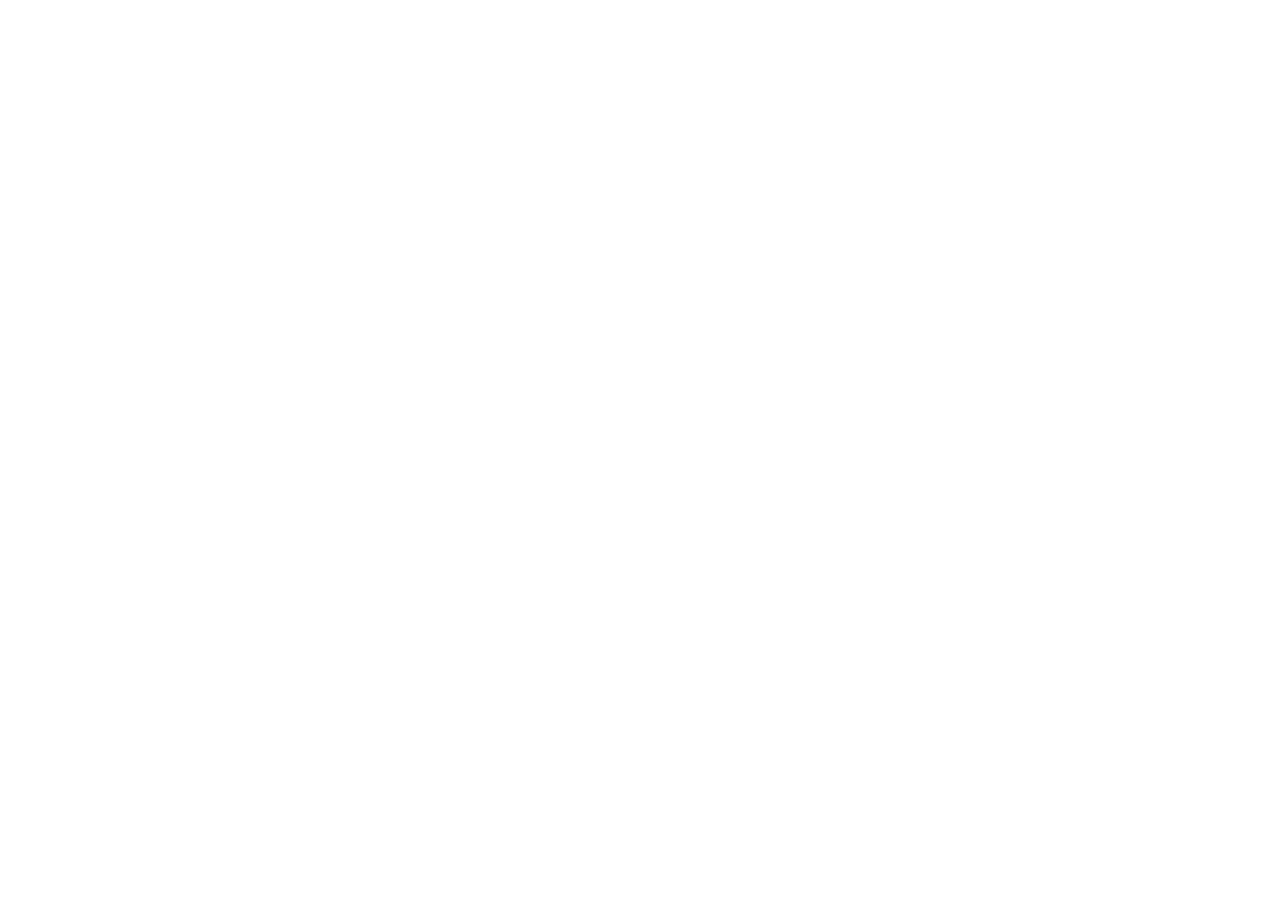
==== index.html @ b100d73a "add Bootstrap reference" ====
<!DOCTYPE html>
<html lang="en">
<head>
    <meta charset="UTF-8">
    <meta name="viewport" content="width=device-width, initial-scale=1.0">
    <meta http-equiv="X-UA-Compatible" content="ie=edge">

    <!-- Bootstrap CDN -->
    <link rel="stylesheet" href="https://maxcdn.bootstrapcdn.com/bootstrap/4.0.0/css/bootstrap.min.css">
    <title>About | Gail Deadwyler</title>
</head>
<body>
    
</body>
</html>
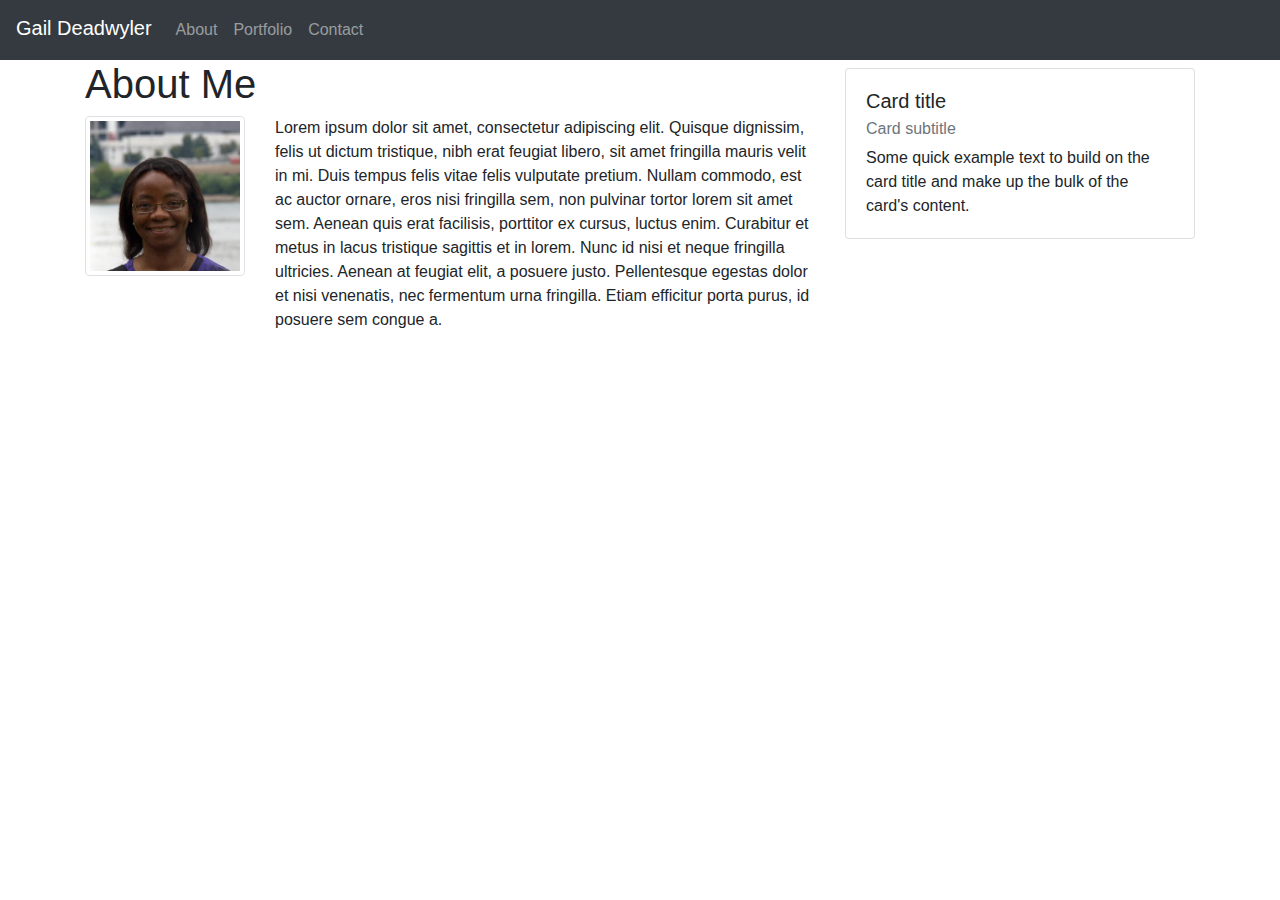
==== commit d103a433: "added content in main section, my picture and completed nav bar" ====
--- a/index.html
+++ b/index.html
@@ -1,15 +1,85 @@
 <!DOCTYPE html>
-<html lang="en">
+<html lang="en-us">
+
 <head>
-    <meta charset="UTF-8">
-    <meta name="viewport" content="width=device-width, initial-scale=1.0">
-    <meta http-equiv="X-UA-Compatible" content="ie=edge">
 
-    <!-- Bootstrap CDN -->
-    <link rel="stylesheet" href="https://maxcdn.bootstrapcdn.com/bootstrap/4.0.0/css/bootstrap.min.css">
-    <title>About | Gail Deadwyler</title>
+  <meta charset="UTF-8">
+  <meta name="viewport" content="width=device-width, initial-scale=1">
+
+  <title>About | Gail Deadwyler</title>
+
+  <!-- Bootstrap CDN -->
+  <link rel="stylesheet" href="https://maxcdn.bootstrapcdn.com/bootstrap/4.0.0/css/bootstrap.min.css">
+
 </head>
+
 <body>
-    
+  <!-- Start Nav -->
+  <nav class="navbar navbar-expand-lg navbar-dark bg-dark">
+    <span class="navbar-brand mb-1 h1">Gail Deadwyler</span>
+    <button class="navbar-toggler" type="button" data-toggle="collapse" data-target="#navbarSupportedContent"
+      aria-controls="navbarSupportedContent" aria-expanded="false" aria-label="Toggle navigation">
+      <span class="navbar-toggler-icon"></span>
+    </button>
+    <div class="collapse navbar-collapse" id="navbarSupportedContent">
+      <ul class="nav navbar-nav navbar-right">
+        <li class="nav-item">
+          <a class="nav-link" href="#">About</a>
+        </li>
+        <li class="nav-item">
+          <a class="nav-link" href="#">Portfolio</a>
+        </li>
+        <li class="nav-item">
+          <a class="nav-link" href="#">Contact</a>
+        </li>
+      </ul>
+    </div>
+  </nav>
+  <!-- End Nav -->
+  <div class="container">
+    <div class="row">
+      <div class="col-md-8">
+        <div class="page-header">
+          <h1>About Me</h1>
+        </div>
+        <div class="row">
+          <div class="col-md-3">
+            <img src="assets/images/gail.jpg" alt="Gail Pix" class="img-thumbnail">
+          </div>
+          <div class="col-md-9">
+            <p>
+              Lorem ipsum dolor sit amet, consectetur adipiscing elit. Quisque dignissim, felis ut dictum tristique,
+              nibh erat feugiat libero, sit amet fringilla mauris velit in mi. Duis tempus felis vitae
+              felis vulputate pretium. Nullam commodo, est ac auctor ornare, eros nisi fringilla sem,
+              non pulvinar tortor lorem sit amet sem. Aenean quis erat facilisis, porttitor ex cursus,
+              luctus enim. Curabitur et metus in lacus tristique sagittis et in lorem. Nunc id nisi et
+              neque fringilla ultricies. Aenean at feugiat elit, a posuere justo. Pellentesque egestas
+              dolor et nisi venenatis, nec fermentum urna fringilla. Etiam efficitur porta purus, id
+              posuere sem congue a.
+            </p>
+          </div>
+        </div>
+      </div>
+      <!--Create Card taking up 4 Columns-->
+      <div class="col-md-4">
+        <div class="card mt-2">
+          <div class="card-body">
+            <h5 class="card-title">Card title</h5>
+            <h6 class="card-subtitle mb-2 text-muted">Card subtitle</h6>
+            <p class="card-text">Some quick example text to build on the card title and make up the bulk of the card's content.</p>
+          </div>
+        </div>
+      </div>
+    </div>
+  </div>
+
+  <!-- jQuery CDN -->
+  <script src="https://ajax.googleapis.com/ajax/libs/jquery/1.11.3/jquery.min.js"></script>
+
+  <script src="https://cdnjs.cloudflare.com/ajax/libs/popper.js/1.14.3/umd/popper.min.js"></script>
+
+  <!-- Bootstrap JavaScript CDN -->
+  <script src="https://maxcdn.bootstrapcdn.com/bootstrap/4.0.0/js/bootstrap.min.js"></script>
 </body>
-</html>+
+</html>
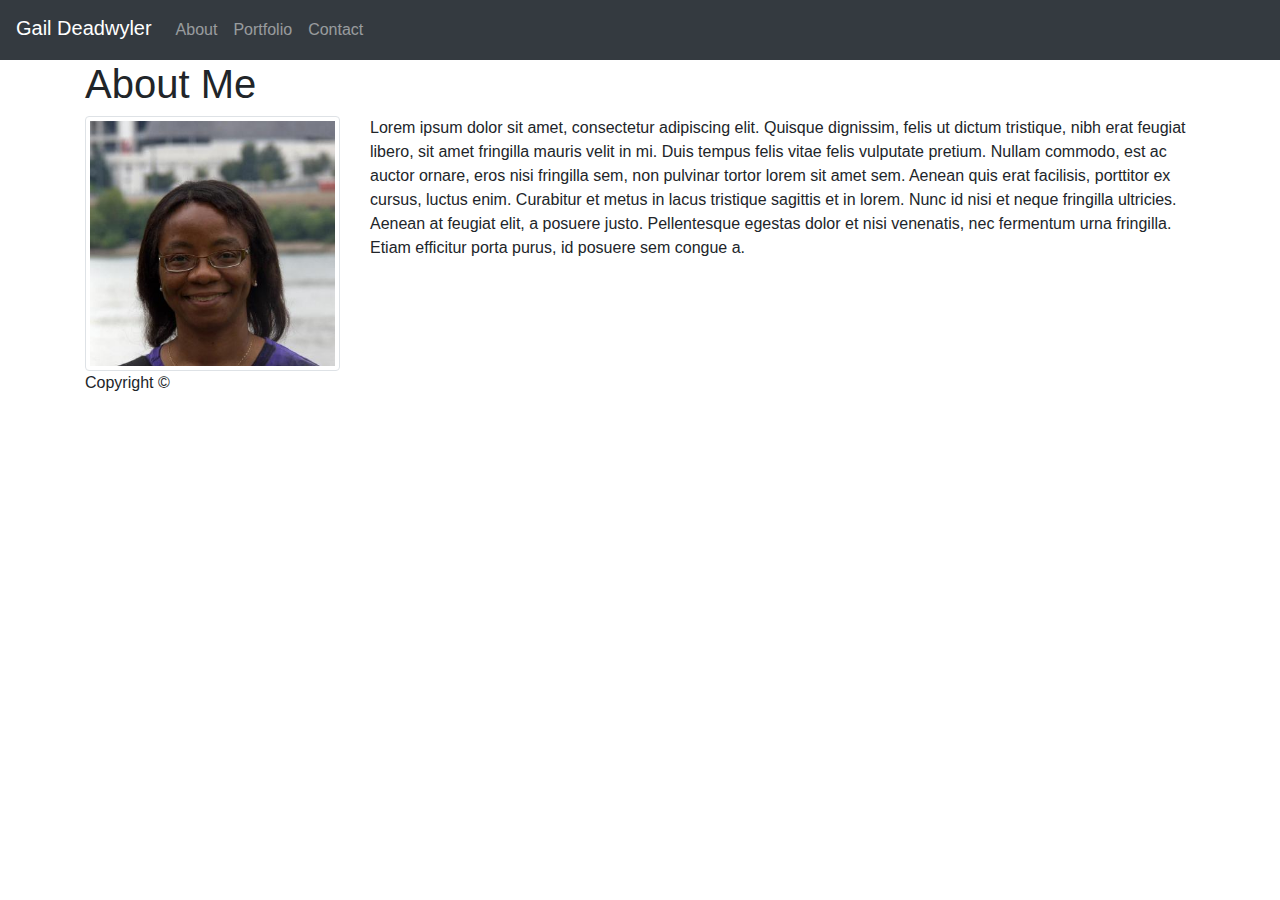
==== commit 4d86d429: "added starter code to contact and modfified h1 tag" ====
--- a/index.html
+++ b/index.html
@@ -24,13 +24,13 @@
     <div class="collapse navbar-collapse" id="navbarSupportedContent">
       <ul class="nav navbar-nav navbar-right">
         <li class="nav-item">
-          <a class="nav-link" href="#">About</a>
+          <a class="nav-link" href="index.html">About</a>
         </li>
         <li class="nav-item">
-          <a class="nav-link" href="#">Portfolio</a>
+          <a class="nav-link" href="portfolio.html">Portfolio</a>
         </li>
         <li class="nav-item">
-          <a class="nav-link" href="#">Contact</a>
+          <a class="nav-link" href="contact.html">Contact</a>
         </li>
       </ul>
     </div>
@@ -38,7 +38,7 @@
   <!-- End Nav -->
   <div class="container">
     <div class="row">
-      <div class="col-md-8">
+      <div class="col-md-12">
         <div class="page-header">
           <h1>About Me</h1>
         </div>
@@ -61,7 +61,7 @@
         </div>
       </div>
       <!--Create Card taking up 4 Columns-->
-      <div class="col-md-4">
+      <!-- <div class="col-md-4">
         <div class="card mt-2">
           <div class="card-body">
             <h5 class="card-title">Card title</h5>
@@ -69,9 +69,15 @@
             <p class="card-text">Some quick example text to build on the card title and make up the bulk of the card's content.</p>
           </div>
         </div>
-      </div>
+      </div> -->
     </div>
   </div>
+
+    <footer>
+        <div class="container">
+          Copyright &copy; 
+        </div>
+    </footer> 
 
   <!-- jQuery CDN -->
   <script src="https://ajax.googleapis.com/ajax/libs/jquery/1.11.3/jquery.min.js"></script>
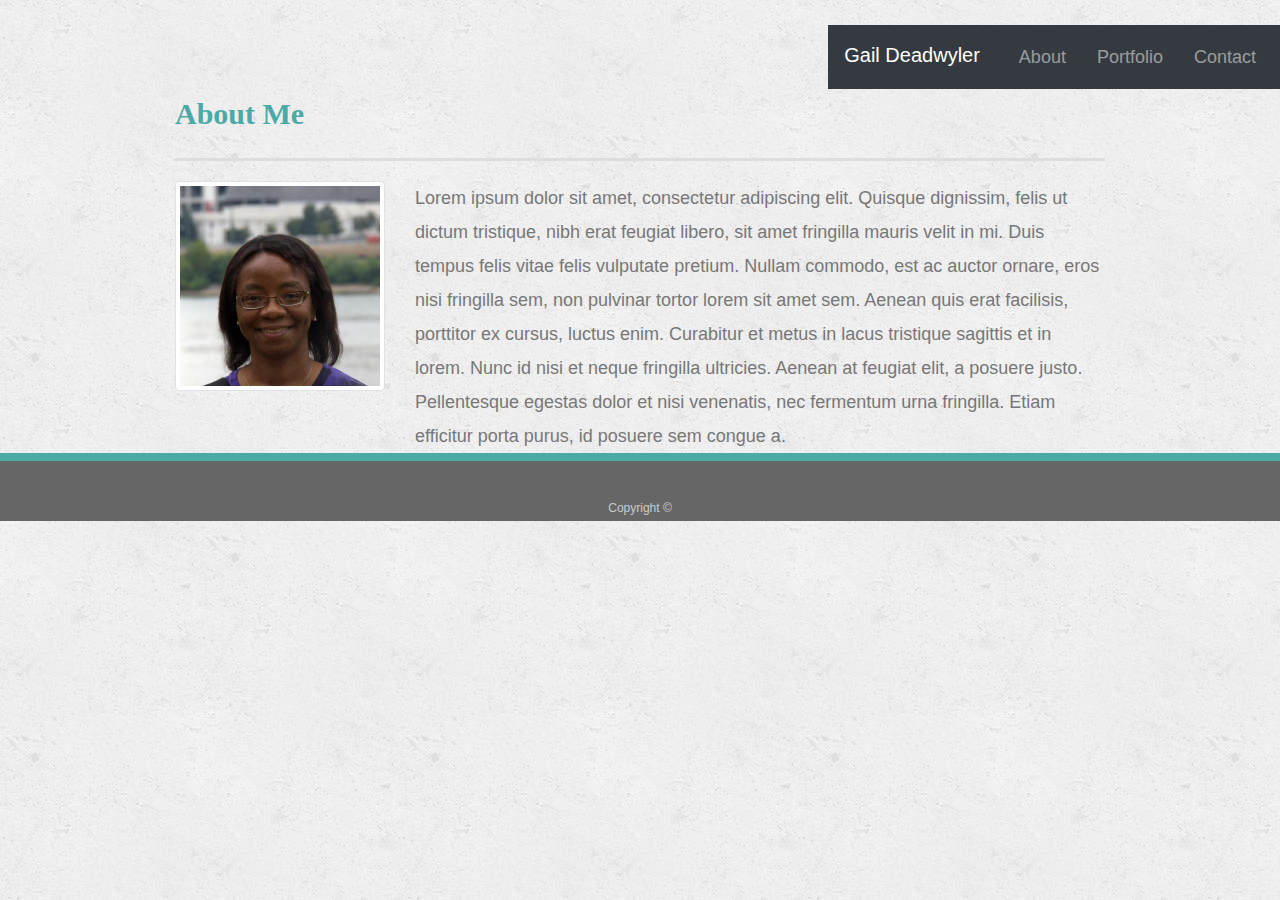
==== commit 9c48b885: "added content to contact page, modified nav bar, added my style.css" ====
--- a/index.html
+++ b/index.html
@@ -10,6 +10,7 @@
 
   <!-- Bootstrap CDN -->
   <link rel="stylesheet" href="https://maxcdn.bootstrapcdn.com/bootstrap/4.0.0/css/bootstrap.min.css">
+  <link rel="stylesheet" type="text/css" href="assets/css/style.css">
 
 </head>
 
--- a/assets/css/style.css
+++ b/assets/css/style.css
@@ -0,0 +1,274 @@
+/* I used this starter code provided in class as a template for this HW */
+
+body {
+    font-family: Arial, "Helvetica Neue", Helvetica, sans-serif;
+    font-size: 18px;
+    line-height: 34px;
+    color: #777777;
+    background: url("../images/concrete_seamless.png");
+  }
+  
+  * {
+    box-sizing: border-box;
+  }
+  
+  /* general */
+  
+  .container {
+    width: 100%;
+    max-width: 960px;
+    margin: 0 auto;
+    clear: both;
+  }
+  
+  h1,
+  h2,
+  h3,
+  p {
+    margin-bottom: 20px;
+  }
+  
+  p:last-child {
+    margin-bottom: 0;
+  }
+  
+  h1,
+  h2,
+  h3 {
+    font-family: Georgia, Times, "Times New Roman", serif;
+    font-weight: 700;
+    color: #4aaaa5;
+  }
+  
+  h1 {
+    padding-bottom: 20px;
+    font-size: 30px;
+    line-height: 49px;
+    border-bottom: 3px solid #dddddd;
+  }
+  
+  h2,
+  h3 {
+    font-size: 22px;
+  }
+  
+  /* header */
+  
+  #masthead {
+    position: fixed;
+    z-index: 99;
+    width: 100%;
+    margin: 0 0 30px;
+    overflow: auto;
+    color: #ffffff;
+    background: #ffffff;
+    border-bottom: 2px solid #cccccc;
+  }
+  
+  #logo {
+    float: left;
+    width: 250px;
+    height: 90px;
+    font-family: Georgia, Times, "Times New Roman", serif;
+    font-size: 30px;
+    font-weight: 700;
+    line-height: 90px;
+    color: #ffffff;
+    text-align: center;
+    text-decoration: none;
+    background: #4aaaa5;
+  }
+  
+  nav {
+    float: right;
+    margin-top: 25px;
+  }
+  
+  nav a {
+    display: inline-block;
+    padding-left: 15px;
+    margin-left: 15px;
+    line-height: 18px;
+    color: #999;
+    text-decoration: none;
+    border-left: 1px solid #efefef;
+  }
+  
+  nav a:first-child {
+    border-left: 0 none;
+  }
+  
+  /* footer */
+  
+  footer {
+    padding: 30px 0;
+    clear: both;
+    font-size: 12px;
+    color: #ffffff;
+    color: #cccccc;
+    text-align: center;
+    background: #666666;
+    border-top: 8px solid #4aaaa5;
+    height: 50px;
+  }
+  
+  h3, h2 {
+    padding-bottom: 20px;
+    margin-bottom: 15px;
+    line-height: 22px;
+    border-bottom: 2px solid #eeeeee;
+  }
+  
+  /* main */
+  
+  #main-container {
+    padding-top: 130px;
+    min-height: calc(100vh - 70px);
+  }
+  
+  .main-section {
+    float: left;
+    width: 100%;
+    max-width: 960px;
+    padding: 30px;
+    margin: 0 0 40px;
+    background: #ffffff;
+    border: 1px solid #dddddd;
+  }
+  
+  /* portfolio page */
+  
+  .work {
+    position: relative;
+    float: left;
+    width: 274px;
+    margin: 20px 0 25px;
+    overflow: auto;
+  }
+  
+  .work:nth-child(even) {
+    margin-right: 40px;
+  }
+  
+  .work img {
+    width: 100%;
+    border: 0 none;
+    opacity: 0.8;
+  }
+  
+  .work h3 {
+    position: absolute;
+    bottom: 20px;
+    width: 100%;
+    padding: 15px;
+    margin-bottom: 0;
+    font-weight: 300;
+    line-height: 30px;
+    color: #ffffff;
+    text-align: center;
+    background: #4aaaa5;
+    border-bottom: 0;
+  }
+  
+  .auth-image {
+    float: left;
+    width: 200px;
+    height: auto;
+    margin-top: 10px;
+    margin-right: 25px;
+  }
+  
+  /* contact page */
+  
+  #contact-form ul {
+    margin-bottom: 20px;
+  }
+  
+  #contact-form li {
+    margin-bottom: 10px;
+  }
+  
+  label,
+  input[type=text],
+  input[type=email],
+  textarea {
+    display: block;
+    width: 100%;
+  }
+  
+  input[type=text],
+  input[type=email],
+  textarea {
+    height: 35px;
+    padding: 0 10px;
+    font-size: 14px;
+    border: 1px solid #dddddd;
+  }
+  
+  textarea {
+    height: 200px;
+  }
+  
+  input[type=submit] {
+    padding: 10px 30px;
+    font-size: 18px;
+    color: #ffffff;
+    cursor: pointer;
+    background: #4aaaa5;
+    border: 0 none;
+  }
+  
+  /* My media queries */
+
+  /* Screen size - max width: 980px */
+  @media screen and (max-width: 980px) {
+  
+    /* .container {
+      background-color: aqua;      
+    } */
+
+    #main-container {
+        /* background-color: black; */
+        overflow: auto;
+        width: 80%;
+    }
+
+    nav {
+        margin-right: 20px;
+    }   
+  
+  } 
+  
+  /* Screen size - max width: 768px */
+  @media screen and (max-width: 768px) {
+  
+    /* .container {
+      background-color: yellowgreen;  
+    }  */
+    
+    #main-container {    
+        margin-top: 5px; 
+        width: 85%;
+        /* padding: 40px;        */
+    }
+  } 
+  
+  /* Screen size - max width: 640px */
+  @media screen and (max-width: 640px) {
+  
+    .container {
+        /* background-color: red; */
+        width: 64%;
+        margin: 0 auto;
+    }
+    #masthead {
+        position: static;
+    }
+
+    #main-container {    
+        margin-top: 5px; 
+        width: 85%;
+        padding: 20px;       
+    }
+ 
+}
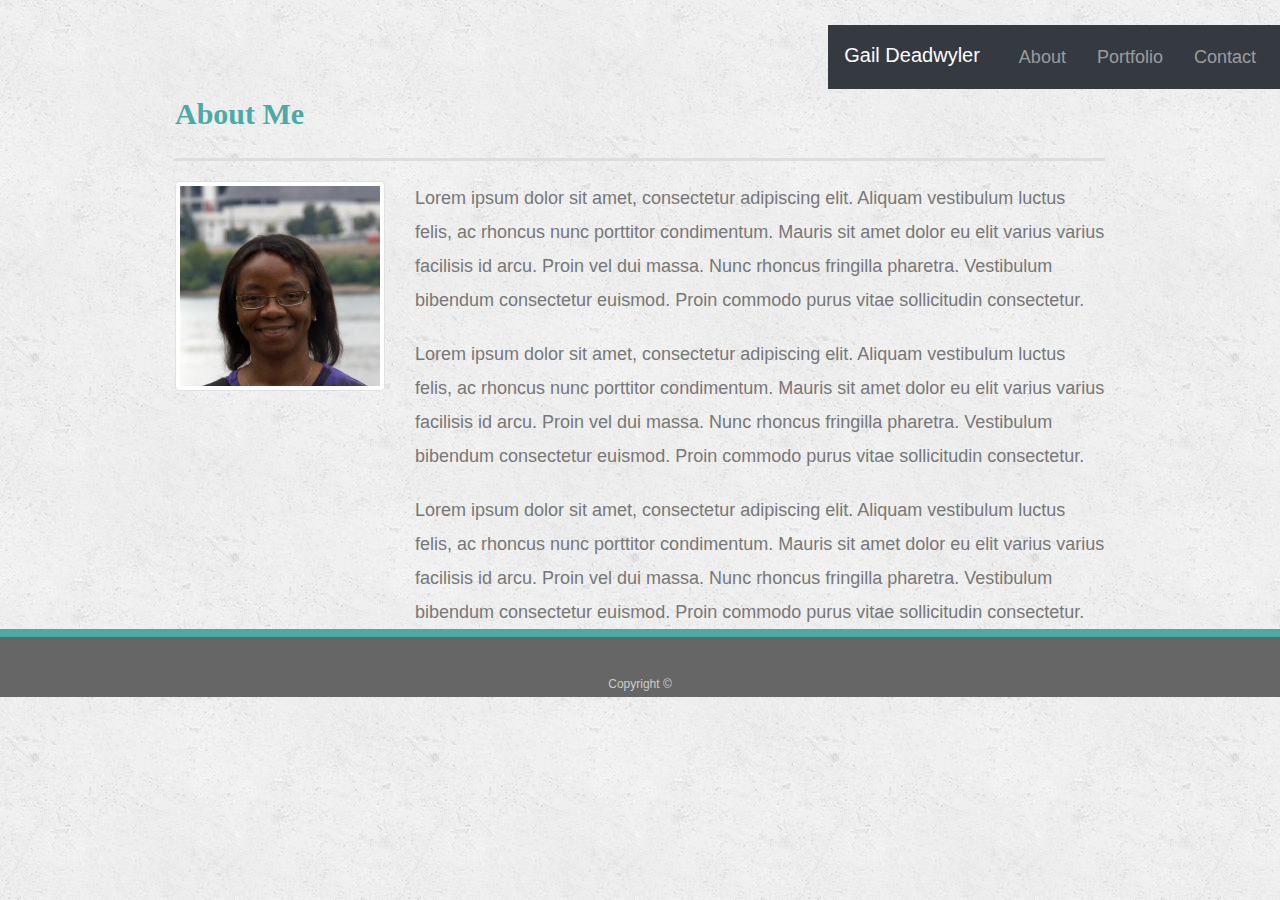
==== commit 1dd5f1a1: "adjusted picture styling and removed xtra spaces in index" ====
--- a/index.html
+++ b/index.html
@@ -48,16 +48,9 @@
             <img src="assets/images/gail.jpg" alt="Gail Pix" class="img-thumbnail">
           </div>
           <div class="col-md-9">
-            <p>
-              Lorem ipsum dolor sit amet, consectetur adipiscing elit. Quisque dignissim, felis ut dictum tristique,
-              nibh erat feugiat libero, sit amet fringilla mauris velit in mi. Duis tempus felis vitae
-              felis vulputate pretium. Nullam commodo, est ac auctor ornare, eros nisi fringilla sem,
-              non pulvinar tortor lorem sit amet sem. Aenean quis erat facilisis, porttitor ex cursus,
-              luctus enim. Curabitur et metus in lacus tristique sagittis et in lorem. Nunc id nisi et
-              neque fringilla ultricies. Aenean at feugiat elit, a posuere justo. Pellentesque egestas
-              dolor et nisi venenatis, nec fermentum urna fringilla. Etiam efficitur porta purus, id
-              posuere sem congue a.
-            </p>
+                <p>Lorem ipsum dolor sit amet, consectetur adipiscing elit. Aliquam vestibulum luctus felis, ac rhoncus nunc porttitor condimentum. Mauris sit amet dolor eu elit varius varius facilisis id arcu. Proin vel dui massa. Nunc rhoncus fringilla pharetra. Vestibulum bibendum consectetur euismod. Proin commodo purus vitae sollicitudin consectetur.</p>      
+                <p>Lorem ipsum dolor sit amet, consectetur adipiscing elit. Aliquam vestibulum luctus felis, ac rhoncus nunc porttitor condimentum. Mauris sit amet dolor eu elit varius varius facilisis id arcu. Proin vel dui massa. Nunc rhoncus fringilla pharetra. Vestibulum bibendum consectetur euismod. Proin commodo purus vitae sollicitudin consectetur.</p>
+                <p>Lorem ipsum dolor sit amet, consectetur adipiscing elit. Aliquam vestibulum luctus felis, ac rhoncus nunc porttitor condimentum. Mauris sit amet dolor eu elit varius varius facilisis id arcu. Proin vel dui massa. Nunc rhoncus fringilla pharetra. Vestibulum bibendum consectetur euismod. Proin commodo purus vitae sollicitudin consectetur.</p>
           </div>
         </div>
       </div>
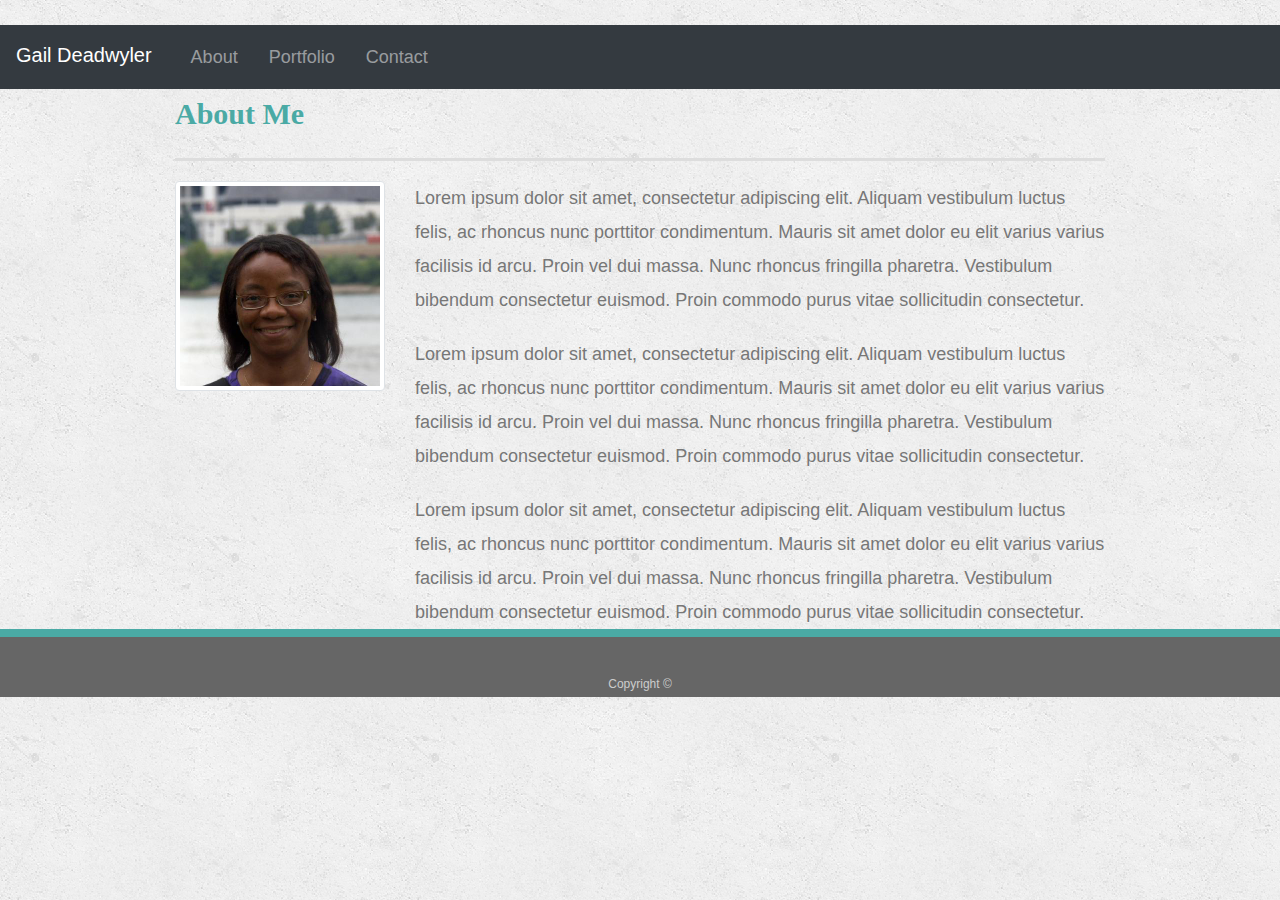
==== commit 6790b5df: "adjusted nav bar styling" ====
--- a/index.html
+++ b/index.html
@@ -16,7 +16,9 @@
 
 <body>
   <!-- Start Nav -->
-  <nav class="navbar navbar-expand-lg navbar-dark bg-dark">
+  <!-- class="mx-auto" style="width: 200px;" -->
+  <nav class="navbar navbar-expand-lg navbar-dark bg-dark mx-auto" style="width: 100%;">
+
     <span class="navbar-brand mb-1 h1">Gail Deadwyler</span>
     <button class="navbar-toggler" type="button" data-toggle="collapse" data-target="#navbarSupportedContent"
       aria-controls="navbarSupportedContent" aria-expanded="false" aria-label="Toggle navigation">
@@ -35,6 +37,7 @@
         </li>
       </ul>
     </div>
+
   </nav>
   <!-- End Nav -->
   <div class="container">
--- a/assets/css/style.css
+++ b/assets/css/style.css
@@ -156,8 +156,7 @@
     opacity: 0.8;
   }
   
-  .work h3 {
-    position: absolute;
+  .work h3 {   
     bottom: 20px;
     width: 100%;
     padding: 15px;
@@ -218,57 +217,4 @@
     border: 0 none;
   }
   
-  /* My media queries */
-
-  /* Screen size - max width: 980px */
-  @media screen and (max-width: 980px) {
-  
-    /* .container {
-      background-color: aqua;      
-    } */
-
-    #main-container {
-        /* background-color: black; */
-        overflow: auto;
-        width: 80%;
-    }
-
-    nav {
-        margin-right: 20px;
-    }   
-  
-  } 
-  
-  /* Screen size - max width: 768px */
-  @media screen and (max-width: 768px) {
-  
-    /* .container {
-      background-color: yellowgreen;  
-    }  */
-    
-    #main-container {    
-        margin-top: 5px; 
-        width: 85%;
-        /* padding: 40px;        */
-    }
-  } 
-  
-  /* Screen size - max width: 640px */
-  @media screen and (max-width: 640px) {
-  
-    .container {
-        /* background-color: red; */
-        width: 64%;
-        margin: 0 auto;
-    }
-    #masthead {
-        position: static;
-    }
-
-    #main-container {    
-        margin-top: 5px; 
-        width: 85%;
-        padding: 20px;       
-    }
- 
-}
+ 